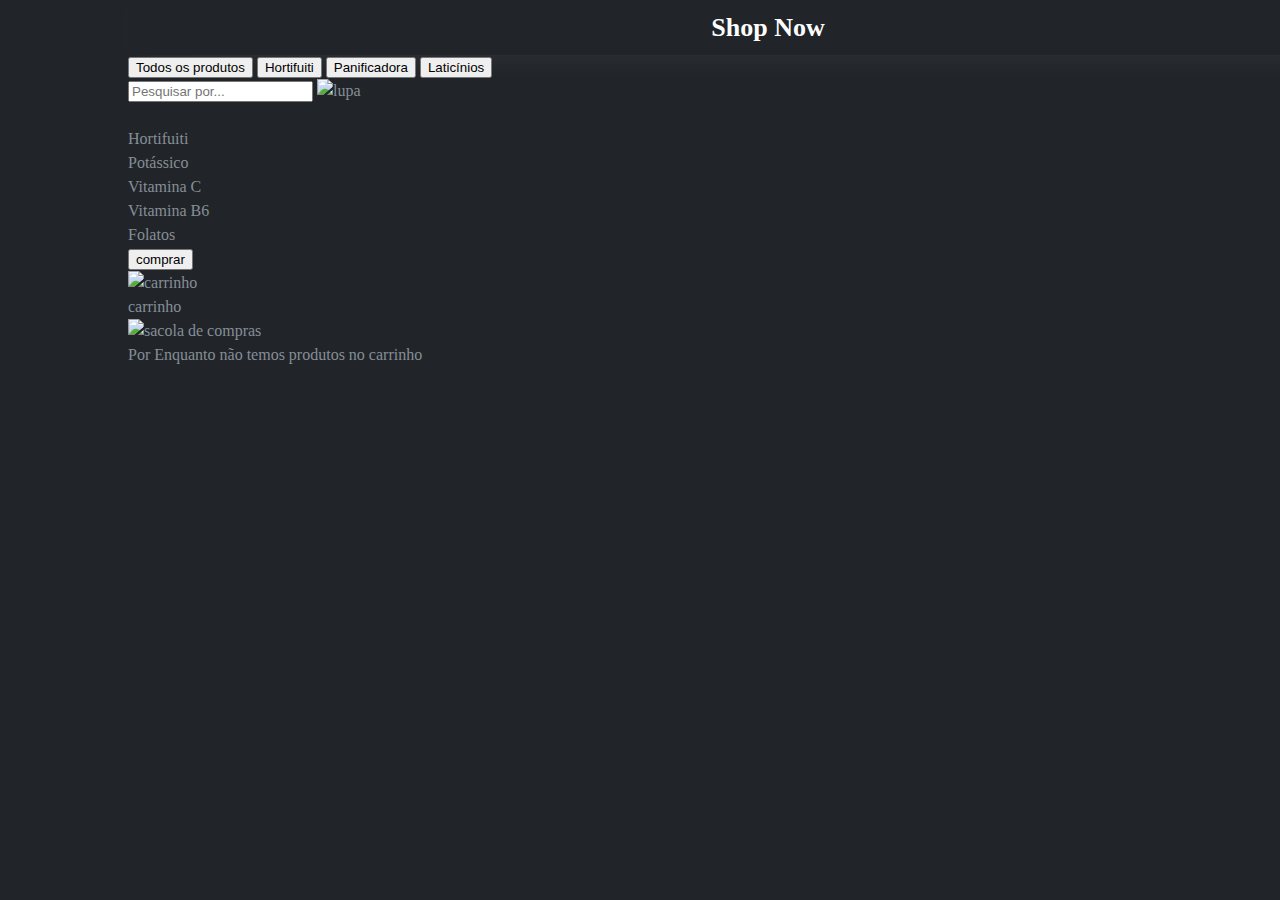
==== index.html @ 04819fe7 "Demo Terça" ====
<!DOCTYPE html>
<html lang="en">

<head>
    <meta charset="UTF-8">
    <meta http-equiv="X-UA-Compatible" content="IE=edge">
    <meta name="viewport" content="width=device-width, initial-scale=1.0">
    <link rel="stylesheet" href="./src/styles/index.css">
    <title>Shop Now - Demo 02</title>
</head>

<body>
    <header class="header__container">
        <h1 class="header__title">Shop Now</h1>
    </header>

    <nav class="nav__container">
        <section class="nav__buttons">
            <button class="button_primary">Todos os produtos</button>
            <button class="button_primary">Hortifuiti</button>
            <button class="button_primary">Panificadora</button>
            <button class="button_primary">Laticínios</button>
        </section>

        <section>
            <input type="text" placeholder="Pesquisar por...">
            <img src="" alt="lupa">
        </section>

    </nav>

    <main>
        <ul>
            <li>
                <figure>
                    <img src="" alt="">
                    <figcaption> Hortifuiti</figcaption>
                    <ol>
                        <li>Potássico</li>
                        <li>Vitamina C</li>
                        <li>Vitamina B6</li>
                        <li>Folatos</li>
                    </ol>
                    <button>comprar</button>

                </figure>
            </li>
        </ul>
    </main>
    <aside>
        <figure> <img src="" alt="carrinho">
            <figcaption>carrinho</figcaption>
            <section>
                <figure>
                    <img src="" alt="sacola de compras">
                    <figcaption>Por Enquanto não temos produtos no carrinho</figcaption>
                </figure>
            </section>
        </figure>
    </aside>
</body>

</html>
---- src/styles/index.css ----
@import url(./reset.css);
@import url(./header.css);
@import url(./globalStyles.css);
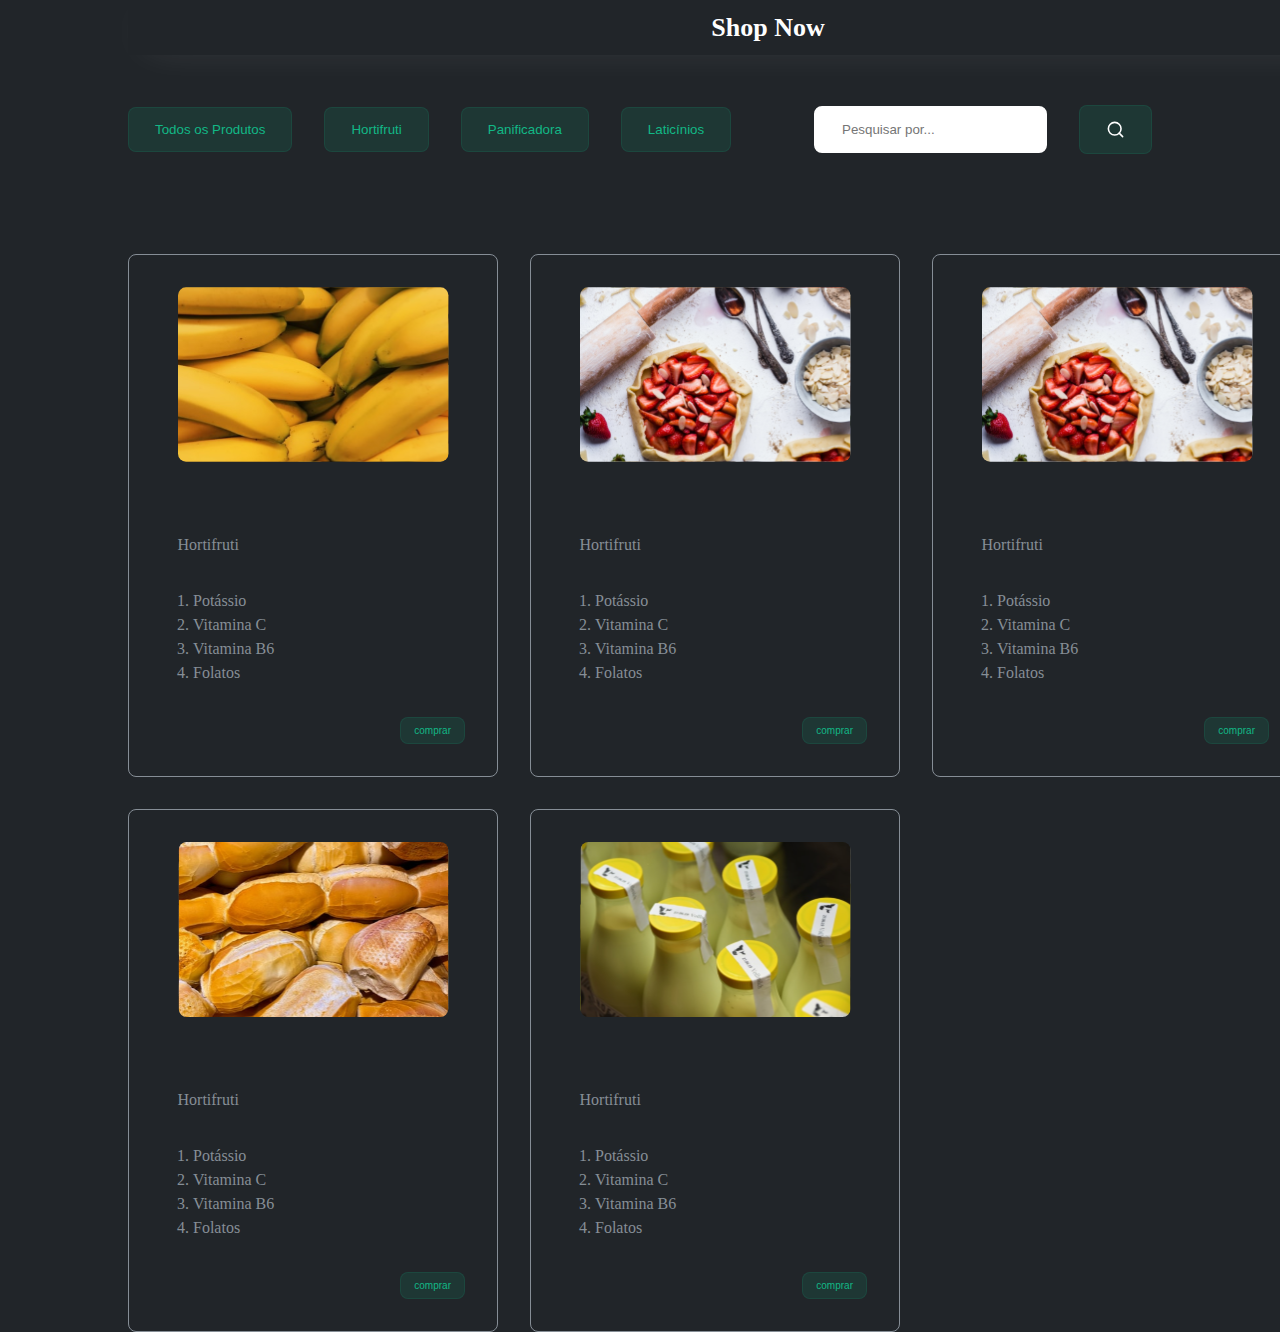
==== commit 805ee5e6: "Demo Quarta" ====
--- a/index.html
+++ b/index.html
@@ -2,62 +2,126 @@
 <html lang="en">
 
 <head>
-    <meta charset="UTF-8">
-    <meta http-equiv="X-UA-Compatible" content="IE=edge">
-    <meta name="viewport" content="width=device-width, initial-scale=1.0">
+    <meta charset="UTF-8" />
+    <meta http-equiv="X-UA-Compatible" content="IE=edge" />
+    <meta name="viewport" content="width=device-width, initial-scale=1.0" />
+
+    <!-- FONTES -->
+    <link rel="preconnect" href="https://fonts.googleapis.com" />
+    <link rel="preconnect" href="https://fonts.gstatic.com" crossorigin />
+    <link
+        href="https://fonts.googleapis.com/css2?family=Poppins:ital,wght@0,100;0,200;0,300;0,400;0,500;0,600;0,700;0,800;0,900;1,100;1,200;1,300;1,400;1,500;1,600;1,700;1,800;1,900&display=swap"
+        rel="stylesheet" />
+
+    <!-- CSS -->
+    <link rel="stylesheet" href="./src/styles/reset.css">
+    <link rel="stylesheet" href="./src/styles/globalStyles.css">
     <link rel="stylesheet" href="./src/styles/index.css">
-    <title>Shop Now - Demo 02</title>
+
+    <title>Shop Now</title>
 </head>
 
 <body>
+
+    <!-- BEM - BLOCK ELEMENT MODIFIER -->
     <header class="header__container">
         <h1 class="header__title">Shop Now</h1>
     </header>
 
-    <nav class="nav__container">
-        <section class="nav__buttons">
-            <button class="button_primary">Todos os produtos</button>
-            <button class="button_primary">Hortifuiti</button>
-            <button class="button_primary">Panificadora</button>
-            <button class="button_primary">Laticínios</button>
-        </section>
+    <section class="filter__container">
+        <div class="filter__buttons">
+            <button>Todos os Produtos</button>
+            <button>Hortifruti</button>
+            <button>Panificadora</button>
+            <button>Laticínios</button>
+        </div>
+        <div class="search__container">
+            <input type="text" placeholder="Pesquisar por..." />
+            <img class="search__button" src="./src/assets/search.svg" alt="lupa" />
+        </div>
+    </section>
 
-        <section>
-            <input type="text" placeholder="Pesquisar por...">
-            <img src="" alt="lupa">
-        </section>
-
-    </nav>
-
-    <main>
-        <ul>
-            <li>
+    <main class="main__container">
+        <ul class="list__container">
+            <li class="list__item">
                 <figure>
-                    <img src="" alt="">
-                    <figcaption> Hortifuiti</figcaption>
-                    <ol>
-                        <li>Potássico</li>
-                        <li>Vitamina C</li>
-                        <li>Vitamina B6</li>
-                        <li>Folatos</li>
-                    </ol>
-                    <button>comprar</button>
-
+                    <img src="./src/assets/banana.svg" alt="banana" />
+                    <figcaption>Hortifruti</figcaption>
                 </figure>
+                <ol>
+                    <li>Potássio</li>
+                    <li>Vitamina C</li>
+                    <li>Vitamina B6</li>
+                    <li>Folatos</li>
+                </ol>
+                <button>comprar</button>
+            </li>
+            <li class="list__item">
+                <figure>
+                    <img src="./src/assets/morango.svg" alt="morango" />
+                    <figcaption>Hortifruti</figcaption>
+                </figure>
+                <ol>
+                    <li>Potássio</li>
+                    <li>Vitamina C</li>
+                    <li>Vitamina B6</li>
+                    <li>Folatos</li>
+                </ol>
+                <button>comprar</button>
+            </li>
+            <li class="list__item">
+                <figure>
+                    <img src="./src/assets/maca.svg" alt="maça" />
+                    <figcaption>Hortifruti</figcaption>
+                </figure>
+                <ol>
+                    <li>Potássio</li>
+                    <li>Vitamina C</li>
+                    <li>Vitamina B6</li>
+                    <li>Folatos</li>
+                </ol>
+                <button>comprar</button>
+            </li>
+            <li class="list__item">
+                <figure>
+                    <img src="./src/assets/pao.svg" alt="pão" />
+                    <figcaption>Hortifruti</figcaption>
+                </figure>
+                <ol>
+                    <li>Potássio</li>
+                    <li>Vitamina C</li>
+                    <li>Vitamina B6</li>
+                    <li>Folatos</li>
+                </ol>
+                <button>comprar</button>
+            </li>
+            <li class="list__item">
+                <figure>
+                    <img src="./src/assets/leite.svg" alt="leite" />
+                    <figcaption>Hortifruti</figcaption>
+                </figure>
+                <ol>
+                    <li>Potássio</li>
+                    <li>Vitamina C</li>
+                    <li>Vitamina B6</li>
+                    <li>Folatos</li>
+                </ol>
+                <button>comprar</button>
             </li>
         </ul>
-    </main>
-    <aside>
-        <figure> <img src="" alt="carrinho">
-            <figcaption>carrinho</figcaption>
-            <section>
-                <figure>
+        <aside class="cart__container">
+            <figure class="cart__header">
+                <img src="" alt="carrinho">
+                <figcaption>Carrinho</figcaption>
+            </figure>
+            <section class="cart__products">
+                <figure class="cart__empty">
                     <img src="" alt="sacola de compras">
-                    <figcaption>Por Enquanto não temos produtos no carrinho</figcaption>
+                    <figcaption>Por enquanto não temos produtos no carrinho</figcaption>
                 </figure>
             </section>
-        </figure>
-    </aside>
+        </aside>
+    </main>
 </body>
 
 </html>--- a/src/styles/globalStyles.css
+++ b/src/styles/globalStyles.css
@@ -0,0 +1,82 @@
+@import url("https://fonts.googleapis.com/css2?family=Poppins:ital,wght@0,100;0,200;0,300;0,400;0,500;0,600;0,700;0,800;0,900;1,300;1,400;1,500;1,600;1,700;1,800;1,900&display=swap");
+
+:root {
+  /* let nomeDaVariavel = valor */
+  --background: #212529;
+  --primary: #12b886;
+  --primary-dark: #12b88620;
+  --text-primary: #868e96;
+  --text-secondary: #fefefe;
+  --text-dark: #515252;
+  --radius: 8px;
+  --radius-cart: 12px 12px 0 0;
+  --shadow: 0 4px 40px -20px rgba(255, 255, 255, 0.25);
+  --font-primary: "Poppins", sans-serif;
+  --padding-default: 14px 26px;
+}
+
+body {
+  background-color: var(--background);
+  color: var(--text-primary);
+  padding: 0 128px;
+}
+
+.header__container {
+  height: 55px;
+  width: 100vw; /* VW - Viewport Width*/
+
+  background-color: var(--background);
+
+  display: flex;
+  align-items: center;
+  justify-content: center;
+
+  box-shadow: var(--shadow);
+}
+
+.header__title {
+  color: var(--text-secondary);
+  font-size: 26px;
+  font-weight: 600;
+}
+
+button,
+.search__button {
+  padding: var(--padding-default);
+
+  border: 1px solid var(--primary-dark);
+  border-radius: var(--radius);
+
+  background-color: var(--primary-dark);
+
+  color: var(--primary);
+
+  outline: none;
+  /* border: none; */
+}
+
+button:hover,
+.search__button:hover {
+  background-color: var(--primary);
+  border-color: var(--primary);
+
+  color: var(--text-secondary);
+
+  cursor: pointer;
+
+  transition: 0.6s;
+}
+
+input {
+  padding: var(--padding-default);
+
+  border: 2px solid var(--text-secondary);
+
+  border-radius: var(--radius);
+
+  outline: none;
+}
+
+input:focus {
+  border-color: var(--primary);
+}
--- a/src/styles/index.css
+++ b/src/styles/index.css
@@ -1,3 +1,74 @@
-@import url(./reset.css);
-@import url(./header.css);
-@import url(./globalStyles.css);
+.filter__container {
+  margin-top: 50px;
+
+  display: flex;
+  align-items: center;
+  justify-content: space-between;
+}
+
+.filter__buttons {
+  display: flex;
+  gap: 32px;
+}
+
+.search__container {
+  display: flex;
+  align-items: center;
+  gap: 32px;
+}
+
+.main__container {
+  margin-top: 100px;
+
+  display: flex;
+  justify-content: space-between;
+}
+
+.list__container {
+  display: grid;
+  grid-template-columns: 1fr 1fr 1fr;
+  gap: 32px;
+
+  /* display: flex;
+  gap: 32px;
+  flex-wrap: wrap; */
+}
+
+.list__item {
+  border: 1px solid;
+
+  padding: 32px;
+  border-radius: var(--radius);
+
+  display: flex;
+  flex-direction: column;
+  align-items: center;
+  gap: 32px;
+
+  width: 370px;
+}
+
+.list__item > figure > figcaption {
+  margin-top: 64px;
+}
+
+.list__item > figure > img {
+  width: 271px;
+  height: 175px;
+}
+
+.list__item > ol {
+  align-self: flex-start;
+
+  list-style: decimal;
+
+  padding-left: 32px;
+}
+
+.list__item > button {
+  font-size: 10px;
+
+  padding: 7px 13px;
+
+  align-self: flex-end;
+}
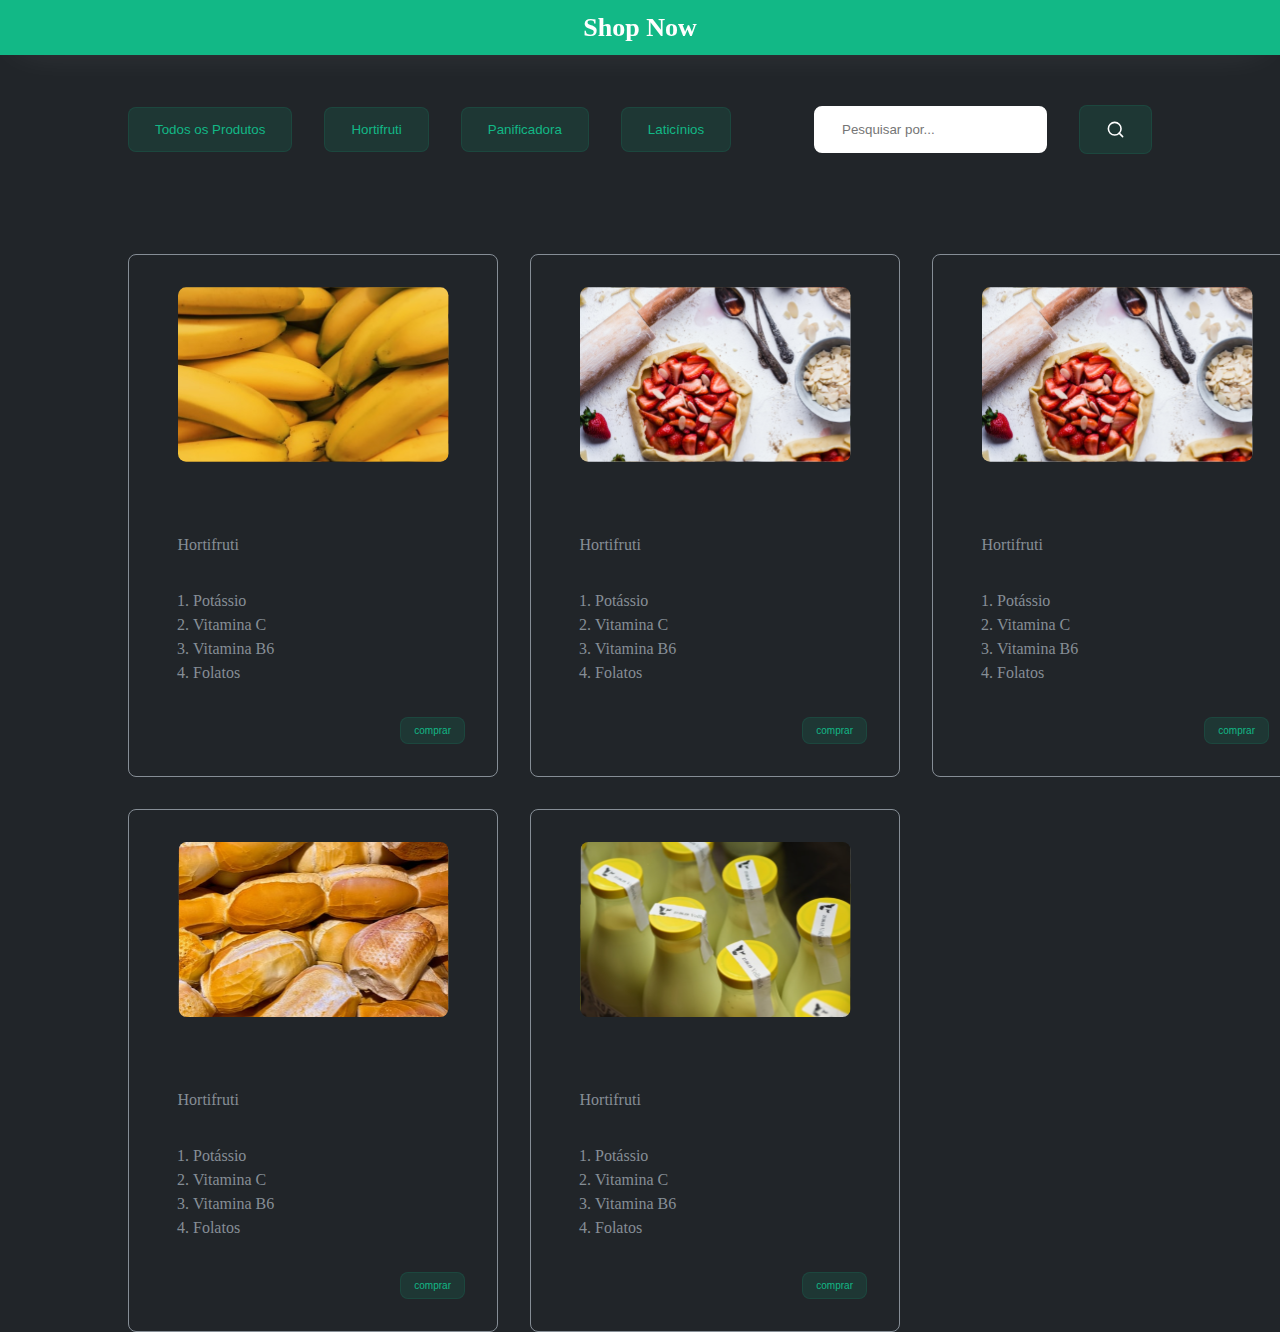
==== commit e7128719: "Demo Quinta" ====
--- a/index.html
+++ b/index.html
@@ -111,12 +111,12 @@
         </ul>
         <aside class="cart__container">
             <figure class="cart__header">
-                <img src="" alt="carrinho">
+                <img src="./src/assets/carrinho.svg" alt="carrinho">
                 <figcaption>Carrinho</figcaption>
             </figure>
             <section class="cart__products">
                 <figure class="cart__empty">
-                    <img src="" alt="sacola de compras">
+                    <img src="./src/assets/shopping-bag.svg" alt="sacola de compras">
                     <figcaption>Por enquanto não temos produtos no carrinho</figcaption>
                 </figure>
             </section>
--- a/src/styles/globalStyles.css
+++ b/src/styles/globalStyles.css
@@ -19,19 +19,23 @@
   background-color: var(--background);
   color: var(--text-primary);
   padding: 0 128px;
+  z-index: 2;
 }
 
 .header__container {
   height: 55px;
   width: 100vw; /* VW - Viewport Width*/
 
-  background-color: var(--background);
+  background-color: var(--primary);
 
   display: flex;
   align-items: center;
   justify-content: center;
 
   box-shadow: var(--shadow);
+  position: fixed;
+  top: 0;
+  left: 0;
 }
 
 .header__title {
--- a/src/styles/index.css
+++ b/src/styles/index.css
@@ -1,5 +1,5 @@
 .filter__container {
-  margin-top: 50px;
+  margin-top: 105px;
 
   display: flex;
   align-items: center;
@@ -72,3 +72,40 @@
 
   align-self: flex-end;
 }
+
+.cart__container {
+  margin-left: 50px;
+  padding-right: 50px;
+  width: 290px;
+  height: 246px;
+  display: flex;
+  flex-direction: column;
+  align-items: center;
+  justify-content: space-between;
+}
+
+.cart__header {
+  background-color: var(--primary);
+  color: var(--text-secondary);
+  width: 290px;
+  height: 50px;
+
+  border-radius: var(--radius-cart);
+
+  display: flex;
+  align-items: center;
+  justify-content: space-evenly;
+}
+
+.cart__header > img {
+  width: 32px;
+}
+
+.cart__header > figcaption {
+  font-size: 20px;
+}
+
+.cart__empty {
+  font-size: 18px;
+  text-align: center;
+}
